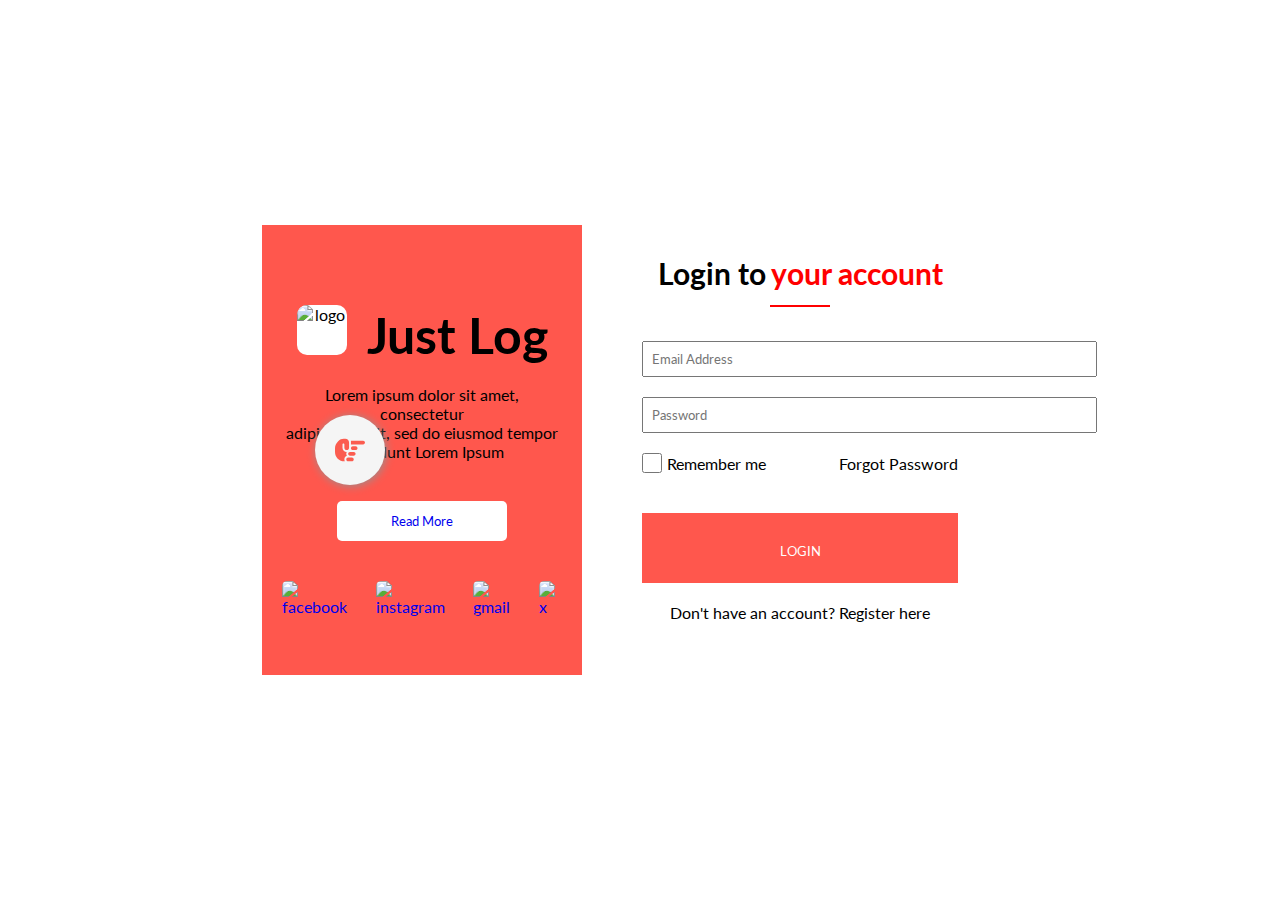
==== b2/b2.html @ c741c141 "first commit" ====
<!DOCTYPE html>
<html lang="en">
    <head>
        <meta charset="UTF-8" />
        <meta name="viewport" content="width=device-width, initial-scale=1.0" />
        <link rel="preconnect" href="https://fonts.googleapis.com" />
        <link rel="preconnect" href="https://fonts.gstatic.com" crossorigin />
        <link
            href="https://fonts.googleapis.com/css2?family=Lato:ital,wght@0,400;0,700;1,400;1,700&family=Lobster&display=swap"
            rel="stylesheet"
        />
        <link rel="stylesheet" href="b2.css" />
        <title>Bài 2</title>
    </head>
    <body>
        <div class="wrap">
            <div class="right">
                <div class="title">
                    <img
                        class="logotitle"
                        src="https://i.pinimg.com/564x/fe/3a/62/fe3a623e558dd1744eb9167d21dc3f3d.jpg"
                        alt="logo"
                    />
                    <h1>Just Log</h1>
                </div>
                <p>
                    Lorem ipsum dolor sit amet, consectetur <br />
                    adipisicing elit, sed do eiusmod tempor <br />
                    incididunt Lorem Ipsum
                </p>
                <div class="btn">
                    <button class="btnright">
                        <a href="https://www.adidas.com.vn/vi">Read More</a>
                    </button>
                </div>
                <div class="logo">
                    <a href="https://www.facebook.com/">
                        <img
                            src="https://i.pinimg.com/564x/db/19/33/db19332a23a44f772c5a1855a8aabf70.jpg"
                            alt="facebook"
                            class="icon"
                        />
                    </a>
                    <a href="instagram.com">
                        <img
                            src="https://i.pinimg.com/564x/ae/a3/35/aea335fd233887bd3057d9a01b111828.jpg"
                            alt="instagram"
                            class="icon"
                        />
                    </a>
                    <a href="https://www.google.com/intl/vi/gmail/about/">
                        <img
                            src="https://i.pinimg.com/564x/55/4f/5b/554f5b2a6b4579dbc6d9fdc29eb35e03.jpg"
                            alt="gmail"
                            class="icon"
                        />
                    </a>
                    <a href="https://twitter.com/?lang=vi">
                        <img
                            src="https://i.pinimg.com/564x/7f/e9/d7/7fe9d7012076dbda78e984253ee79f49.jpg"
                            alt="x"
                            class="icon"
                        />
                    </a>
                </div>
            </div>
            <div class="middle">
                <img class="pointright" src="../icon/pointright.svg" alt="" />
            </div>
            <div class="left">
                <h2>
                    Login to<span style="margin-left: 5px" class="color"
                        ><span class="line"> your </span>account</span
                    >

                    <div class="linedown"></div>
                </h2>
                <div class="wrapinput">
                    <input
                        type="text"
                        name="email"
                        class="input"
                        id="email"
                        required
                        placeholder="Email Address"
                    />
                </div>
                <div class="wrapinput">
                    <input
                        type="text"
                        name="Password"
                        class="input"
                        id="Password"
                        required
                        placeholder="Password "
                    />
                </div>
                <div class="checked">
                    <div class="checked radio" style="gap: 5px">
                        <input
                            type="checkbox"
                            name="checkbox"
                            id="checkbox"
                            class="check"
                            required
                        />
                        <label for="checkbox" style="cursor: pointer">
                            Remember me</label
                        >
                    </div>
                    <p style="margin: 0; color: initial">
                        <a style="color: initial" href="#">Forgot Password</a>
                    </p>
                </div>
                <div class="btn" style="margin-bottom: 20px">
                    <button class="btnleft">
                        <a style="color: white" href="#">LOGIN</a>
                    </button>
                </div>
                <p>
                    <a href="#" style="color: initial"
                        >Don't have an account? Register here</a
                    >
                </p>
            </div>
        </div>
    </body>
</html>
---- b2/b2.css ----
* {
    font-family: "Lato", sans-serif;
    margin: 0;
    padding: 0;
    box-sizing: border-box;
}

body {
    display: flex;
    justify-content: center;
    align-items: center;
    height: 100vh;
    background-image: url(http://uiwebsoft.com/justlog/login-one/images/login-bg2.jpg);
}

.wrap {
    width: 100%;
    display: flex;
    justify-content: center;
    align-items: center;
}

.right {
    background: #ff574d;
    width: 25%;
    height: 450px;
    padding: 20px;
}
.left {
    background: #fff;
    width: 34%;
    height: 450px;
    padding: 30px 60px;
}

.logotitle {
    width: 50px;
    height: 50px;
    border-radius: 10px;
    background: white;
    object-fit: cover;
}

.title {
    padding-top: 60px;
    display: flex;
    justify-content: center;
    text-align: center;
    gap: 20px;
}

h1 {
    font-size: 50px;
}

h2 {
    font-size: 30px;
    display: flex;
    justify-content: center;
    align-items: center;
}

.color {
    color: red;
}

.line {
    position: relative;
}

.linedown {
    position: absolute;
    width: 60px;
    border: 1px solid red;
    top: 80px;
}

p {
    margin-top: 20px;
    display: flex;
    justify-content: center;
    text-align: center;
}

.btn,
.logo {
    display: flex;
    justify-content: center;
    align-items: center;
    margin-top: 40px;
}

.btnright {
    width: 170px;
    height: 40px;
    padding: 5px;
    background: white;
    color: #ff574d;
    cursor: pointer;
    border: none;
    border-radius: 5px;
}

a {
    text-decoration: none;
}

.logo {
    gap: 15px;
    padding-bottom: 100px;
}

.icon {
    width: 30px;
    height: 30px;
    border-radius: 5px;
}

h2 {
    margin-bottom: 50px;
}

.input {
    padding: 8px;
    width: 455px;
    height: auto;
}

.wrapinput {
    margin-bottom: 20px;
}

.check {
    width: 20px;
    height: 20px;
}

.checked {
    display: flex;
    justify-content: space-between;
    align-items: center;
}

.btnleft {
    width: 455px;
    padding: 30px;
    color: white;
    background: #ff574d;
    border: none;
    height: 70px;
}

.btn:hover .btnright {
    background: #6cda3d;
}

.btn:hover .btnright > a {
    color: #fff;
}
.btn:hover .btnleft {
    background: #5aa4ef;
}

.btn:hover .btnleft > a {
    color: #cbcbcb;
}

.pointright {
    width: 30px;
    height: 30px;
    filter: brightness(0) saturate(100%) invert(54%) sepia(43%) saturate(5387%)
        hue-rotate(331deg) brightness(103%) contrast(97%);
}

.middle {
    display: flex;
    justify-content: center;
    align-items: center; /* Vertical alignment */
    align-content: center;
    text-align: center;
    width: 70px;
    height: 70px;
    border-radius: 50%;
    background: whitesmoke;
    box-shadow: 1px 1px 10px 0px #959191;
}

.wrap {
    position: relative;
}

.middle {
    position: absolute;
    right: 895px;
}
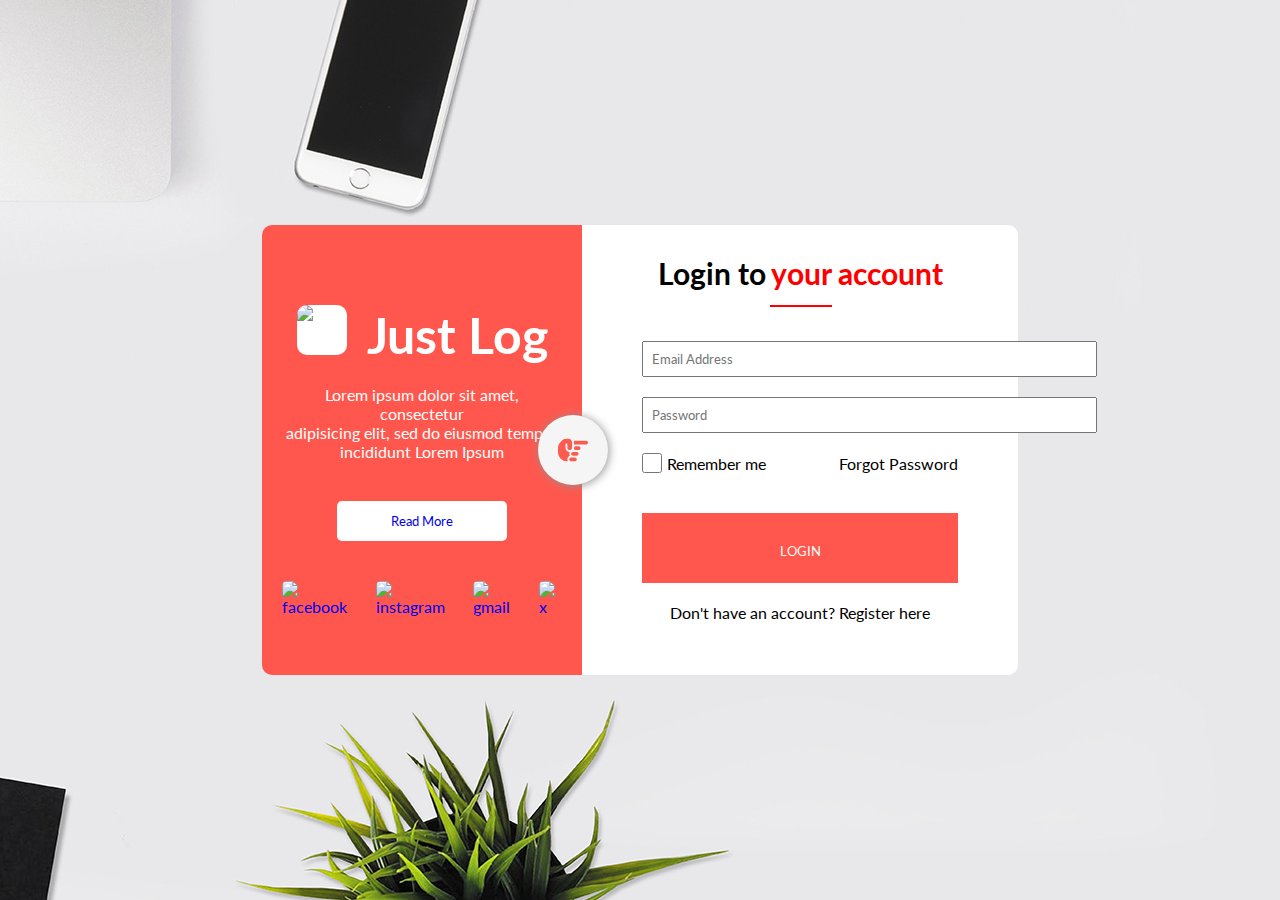
==== commit 7af2b30b: "finish" ====
--- a/b2/b2.html
+++ b/b2/b2.html
@@ -13,7 +13,7 @@
         <title>Bài 2</title>
     </head>
     <body>
-        <div class="wrap">
+        <form class="wrap">
             <div class="right">
                 <div class="title">
                     <img
@@ -30,7 +30,9 @@
                 </p>
                 <div class="btn">
                     <button class="btnright">
-                        <a href="https://www.adidas.com.vn/vi">Read More</a>
+                        <a class="linkright" href="https://www.adidas.com.vn/vi"
+                            >Read More</a
+                        >
                     </button>
                 </div>
                 <div class="logo">
@@ -114,15 +116,16 @@
                 </div>
                 <div class="btn" style="margin-bottom: 20px">
                     <button class="btnleft">
-                        <a style="color: white" href="#">LOGIN</a>
+                        <a class="linkleft" href="#">LOGIN</a>
                     </button>
                 </div>
+
                 <p>
                     <a href="#" style="color: initial"
                         >Don't have an account? Register here</a
                     >
                 </p>
             </div>
-        </div>
+        </form>
     </body>
 </html>
--- a/b2/b2.css
+++ b/b2/b2.css
@@ -10,7 +10,8 @@
     justify-content: center;
     align-items: center;
     height: 100vh;
-    background-image: url(http://uiwebsoft.com/justlog/login-one/images/login-bg2.jpg);
+    background-image: url("../img/login-bg2.jpg");
+    background-position: 60% 90%;
 }
 
 .wrap {
@@ -25,12 +26,15 @@
     width: 25%;
     height: 450px;
     padding: 20px;
+    border-radius: 10px 0 0 10px;
+    color: white;
 }
 .left {
     background: #fff;
     width: 34%;
     height: 450px;
     padding: 30px 60px;
+    border-radius: 0px 10px 10px 0px;
 }
 
 .logotitle {
@@ -70,9 +74,10 @@
 
 .linedown {
     position: absolute;
-    width: 60px;
+    width: 62px;
     border: 1px solid red;
     top: 80px;
+    right: 35%;
 }
 
 p {
@@ -158,11 +163,15 @@
     color: #fff;
 }
 .btn:hover .btnleft {
-    background: #5aa4ef;
-}
-
-.btn:hover .btnleft > a {
-    color: #cbcbcb;
+    background: #69dc39;
+}
+
+.linkleft {
+    color: white;
+}
+
+.btn:hover .linkleft {
+    color: #fa6533;
 }
 
 .pointright {
@@ -183,13 +192,10 @@
     border-radius: 50%;
     background: whitesmoke;
     box-shadow: 1px 1px 10px 0px #959191;
+    position: absolute;
+    right: 52.5%;
 }
 
 .wrap {
     position: relative;
 }
-
-.middle {
-    position: absolute;
-    right: 895px;
-}
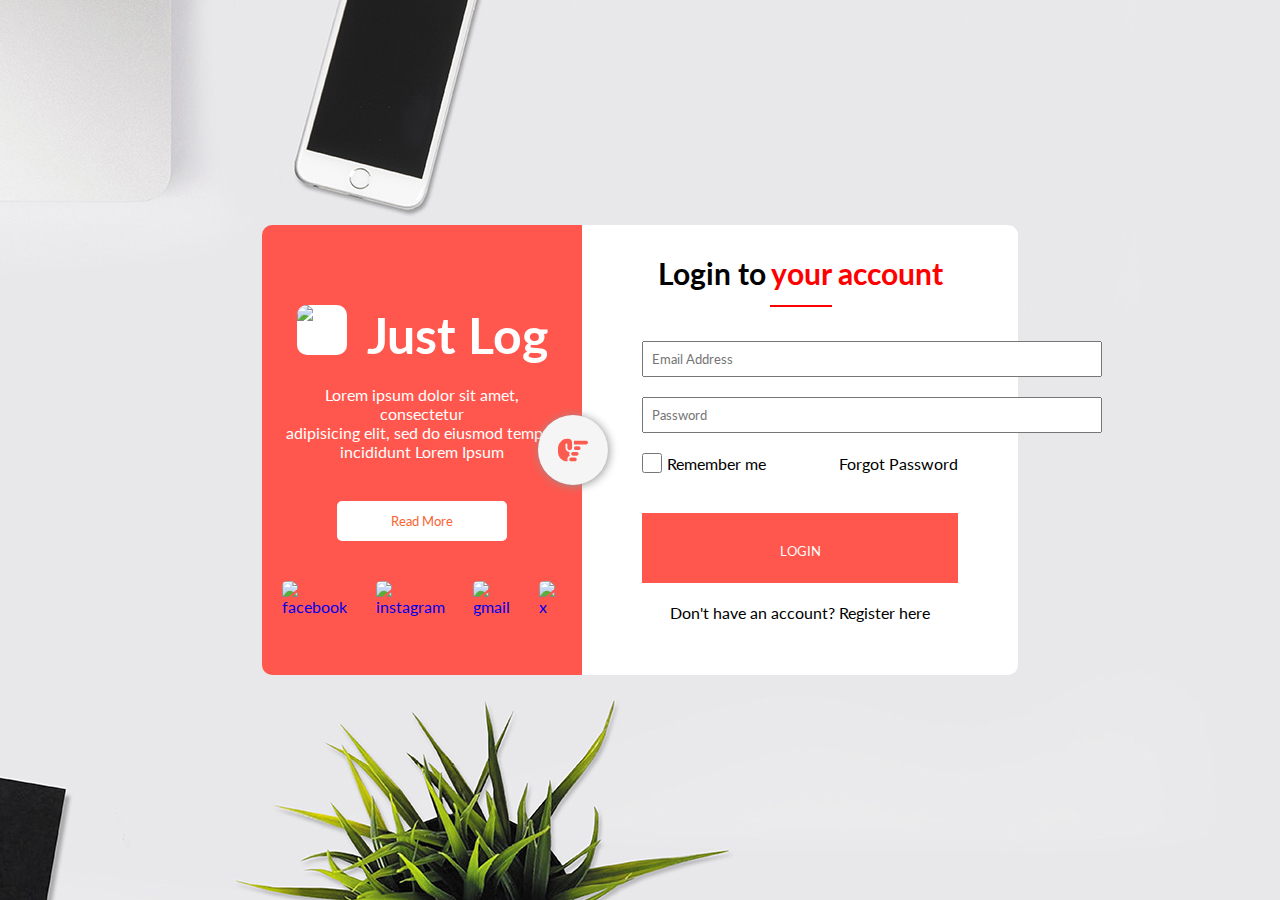
==== commit d4657b47: "update lần 5" ====
--- a/b2/b2.html
+++ b/b2/b2.html
@@ -13,7 +13,7 @@
         <title>Bài 2</title>
     </head>
     <body>
-        <form class="wrap">
+        <div class="wrap">
             <div class="right">
                 <div class="title">
                     <img
@@ -69,7 +69,7 @@
             <div class="middle">
                 <img class="pointright" src="../icon/pointright.svg" alt="" />
             </div>
-            <div class="left">
+            <form class="left">
                 <h2>
                     Login to<span style="margin-left: 5px" class="color"
                         ><span class="line"> your </span>account</span
@@ -125,7 +125,7 @@
                         >Don't have an account? Register here</a
                     >
                 </p>
-            </div>
-        </form>
+            </form>
+        </div>
     </body>
 </html>
--- a/b2/b2.css
+++ b/b2/b2.css
@@ -127,7 +127,7 @@
 
 .input {
     padding: 8px;
-    width: 455px;
+    width: 460px;
     height: auto;
 }
 
@@ -147,7 +147,7 @@
 }
 
 .btnleft {
-    width: 455px;
+    width: 460px;
     padding: 30px;
     color: white;
     background: #ff574d;
@@ -171,6 +171,10 @@
 }
 
 .btn:hover .linkleft {
+    color: #fa6533;
+}
+
+.linkright {
     color: #fa6533;
 }
 
